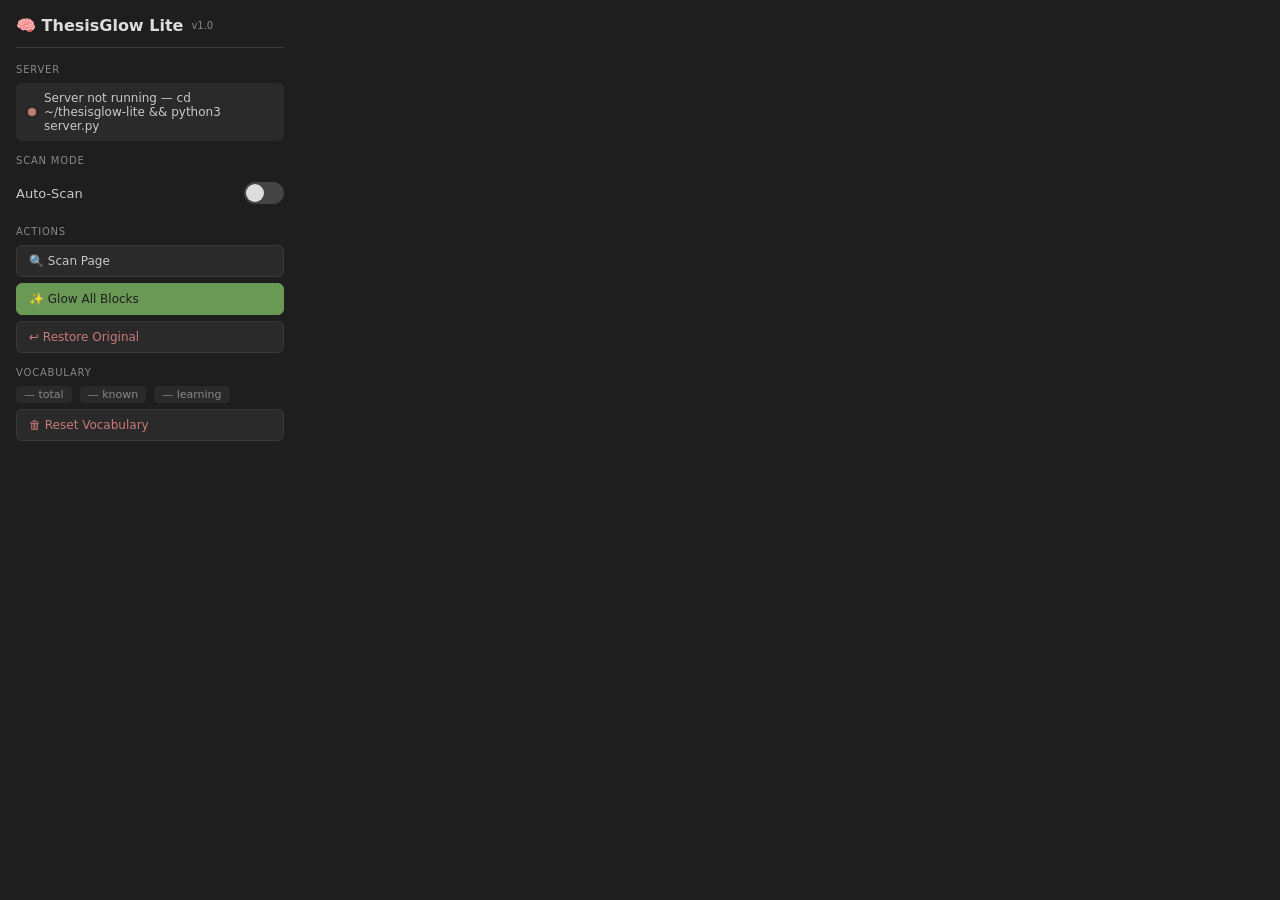
==== extension/popup.html @ cdce1e8e "feat: ThesisGlow Lite v1.0 — Chrome扩展 + PDF上传 + 词汇记忆 - Chrome Extension: 浏览任意英文网页，悬停段落即可行间翻译 - Web A" ====
<!DOCTYPE html>
<html>
<head>
<meta charset="UTF-8">
<style>
  :root {
    --bg: #1e1e1e;
    --surface: #2a2a2a;
    --border: #3a3a3a;
    --text: #c8c8c8;
    --text-dim: #888;
    --accent: #6a9955;
    --warn: #c97a7a;
  }
  * { margin:0; padding:0; box-sizing:border-box; }
  body {
    width: 300px;
    font-family: -apple-system, system-ui, sans-serif;
    background: var(--bg);
    color: var(--text);
    font-size: 13px;
    padding: 16px;
  }

  header {
    display: flex;
    align-items: center;
    gap: 8px;
    margin-bottom: 16px;
    padding-bottom: 12px;
    border-bottom: 1px solid var(--border);
  }
  header h1 { font-size: 16px; font-weight: 600; color: #ddd; }
  header .ver { font-size: 10px; color: var(--text-dim); }

  .section { margin-bottom: 14px; }
  .section-title {
    font-size: 10px;
    text-transform: uppercase;
    letter-spacing: 0.8px;
    color: var(--text-dim);
    margin-bottom: 8px;
  }

  /* Server status */
  .status-row {
    display: flex;
    align-items: center;
    gap: 8px;
    padding: 8px 12px;
    background: var(--surface);
    border-radius: 6px;
    font-size: 12px;
  }
  .status-dot {
    width: 8px; height: 8px;
    border-radius: 50%;
    background: #555;
    flex-shrink: 0;
  }
  .status-dot.online { background: #6a9955; }
  .status-dot.offline { background: #c97a7a; }

  /* Buttons */
  .btn {
    display: block;
    width: 100%;
    padding: 8px 12px;
    margin-bottom: 6px;
    font-size: 12px;
    font-family: inherit;
    border: 1px solid var(--border);
    border-radius: 6px;
    cursor: pointer;
    background: var(--surface);
    color: var(--text);
    text-align: left;
    transition: border-color 0.15s, background 0.15s;
  }
  .btn:hover { border-color: #555; background: #333; }
  .btn.primary { background: var(--accent); color: #1e1e1e; border-color: var(--accent); }
  .btn.primary:hover { background: #7eb865; }
  .btn.warn { color: var(--warn); }
  .btn.warn:hover { background: rgba(201,122,122,0.1); }

  /* Toggle */
  .toggle-row {
    display: flex;
    align-items: center;
    justify-content: space-between;
    padding: 8px 0;
  }
  .toggle-track {
    width: 40px; height: 22px;
    background: #444;
    border-radius: 11px;
    cursor: pointer;
    position: relative;
    transition: background 0.2s;
  }
  .toggle-track.on { background: var(--accent); }
  .toggle-thumb {
    width: 18px; height: 18px;
    background: #ddd;
    border-radius: 50%;
    position: absolute;
    top: 2px; left: 2px;
    transition: left 0.2s;
  }
  .toggle-track.on .toggle-thumb { left: 20px; }

  /* Vocab stats */
  .vocab-stats {
    display: flex;
    gap: 8px;
    font-size: 11px;
    color: var(--text-dim);
  }
  .vocab-stats span {
    padding: 2px 8px;
    background: var(--surface);
    border-radius: 4px;
    white-space: nowrap;
  }

  hr { border: none; border-top: 1px solid var(--border); margin: 12px 0; }
</style>
</head>
<body>

<header>
  <h1>🧠 ThesisGlow Lite</h1>
  <span class="ver">v1.0</span>
</header>

<div class="section">
  <div class="section-title">Server</div>
  <div class="status-row">
    <div class="status-dot" id="serverDot"></div>
    <span id="serverText">Checking...</span>
  </div>
</div>

<div class="section">
  <div class="section-title">Scan Mode</div>
  <div class="toggle-row">
    <span>Auto-Scan</span>
    <div class="toggle-track" id="autoToggle">
      <div class="toggle-thumb"></div>
    </div>
  </div>
</div>

<div class="section">
  <div class="section-title">Actions</div>
  <button class="btn" id="btnScan">🔍 Scan Page</button>
  <button class="btn primary" id="btnGlowAll">✨ Glow All Blocks</button>
  <button class="btn warn" id="btnRestore">↩ Restore Original</button>
</div>

<div class="section">
  <div class="section-title">Vocabulary</div>
  <div class="vocab-stats">
    <span id="vocabTotal">— total</span>
    <span id="vocabKnown">— known</span>
    <span id="vocabLearning">— learning</span>
  </div>
  <button class="btn warn" id="btnResetVocab" style="margin-top:6px;">🗑 Reset Vocabulary</button>
</div>

<script src="popup.js"></script>
</body>
</html>
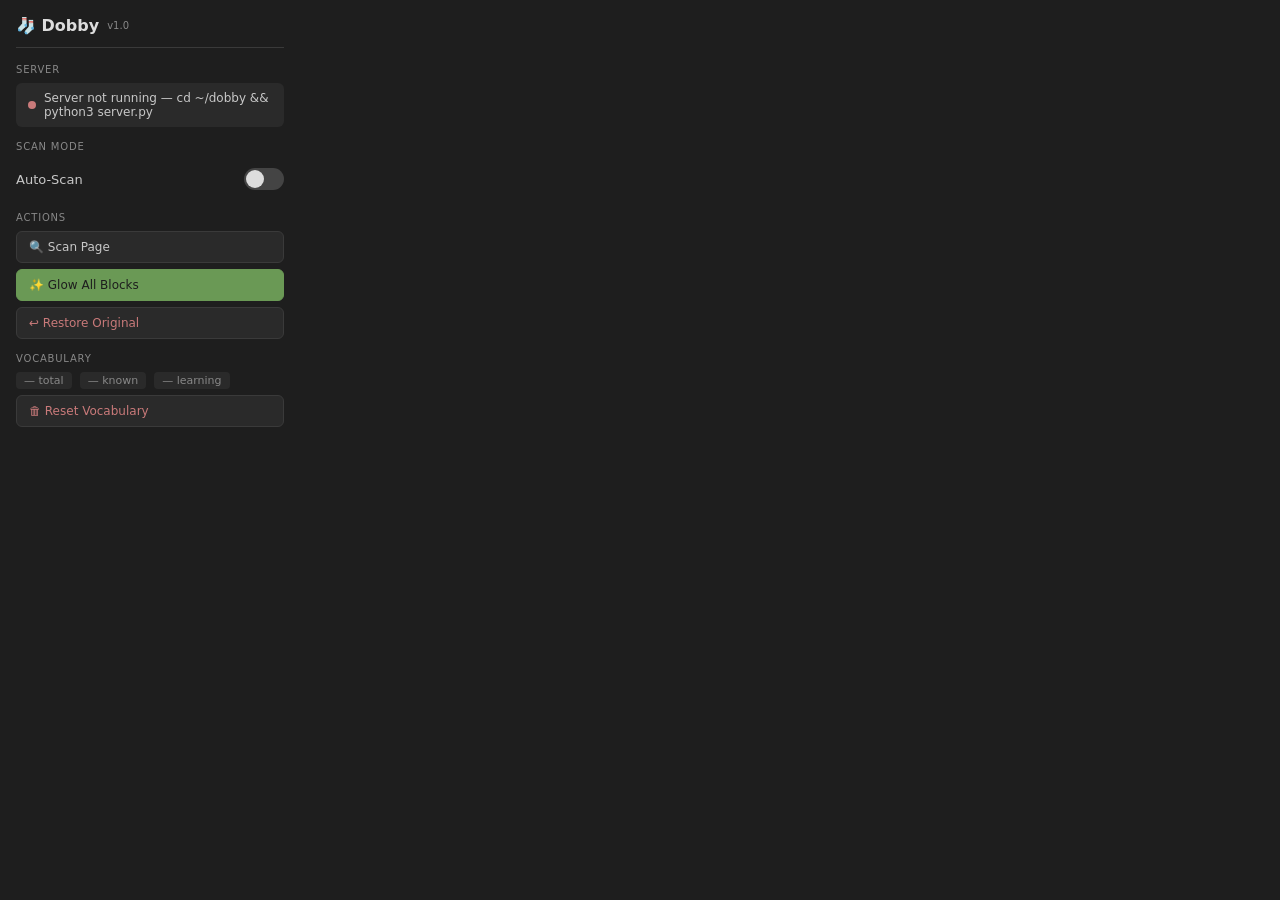
==== commit 46030bba: "rename: ThesisGlow Lite → Dobby 🧦" ====
--- a/extension/popup.html
+++ b/extension/popup.html
@@ -129,7 +129,7 @@
 <body>
 
 <header>
-  <h1>🧠 ThesisGlow Lite</h1>
+  <h1>🧦 Dobby</h1>
   <span class="ver">v1.0</span>
 </header>
 
